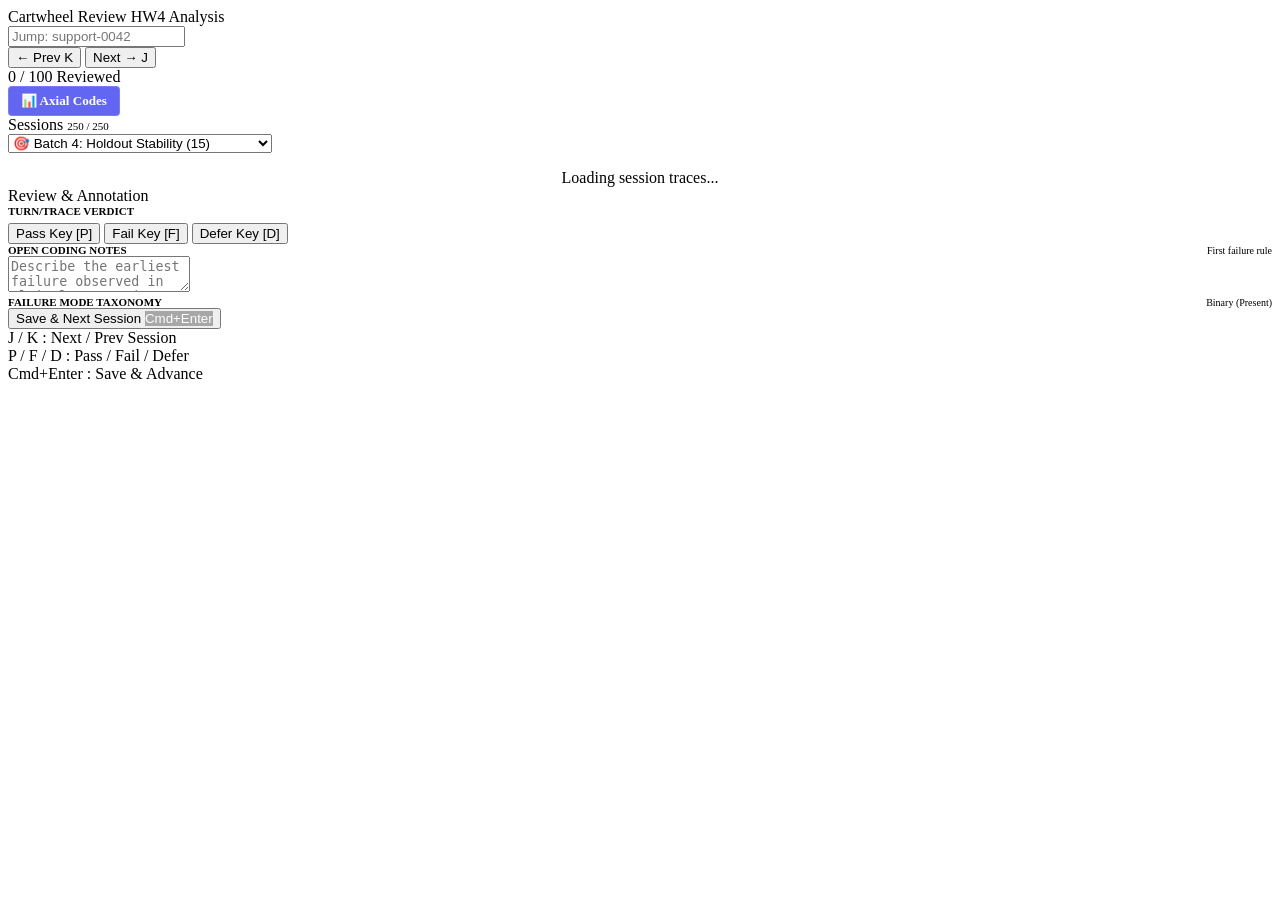
==== analysis/review_app/static/index.html @ 903e1d17 "Complete Homework 4: Human trace review, axial clustering, 6 failure modes, and reporting - Implemen" ====
<!DOCTYPE html>
<html lang="en">
<head>
  <meta charset="utf-8" />
  <meta name="viewport" content="width=device-width, initial-scale=1" />
  <title>Cartwheel Trace Review App &bull; HW4</title>
  <link rel="preconnect" href="https://fonts.googleapis.com" />
  <link rel="preconnect" href="https://fonts.gstatic.com" crossorigin />
  <link href="https://fonts.googleapis.com/css2?family=Inter:wght@300;400;500;600;700&family=JetBrains+Mono:wght@400;500;600&display=swap" rel="stylesheet" />
  <link rel="stylesheet" href="/static/styles.css" />
</head>
<body>

  <!-- Top App Navigation Header -->
  <header class="app-header">
    <div class="brand-section">
      <div class="brand-title">
        <span>Cartwheel Review</span>
        <span class="brand-badge">HW4 Analysis</span>
      </div>
    </div>

    <!-- Quick Navigation & Scenario Search Bar -->
    <div class="search-section">
      <div class="scenario-input-wrapper">
        <input 
          id="scenario-input" 
          class="scenario-input" 
          type="text" 
          placeholder="Jump: support-0042" 
          title="Type scenario ID (e.g. support-0042 or 42) and hit Enter" 
        />
      </div>
      <div class="nav-buttons">
        <button id="btn-prev" class="btn-icon" title="Previous session (Shortcut: K)">&larr; Prev <span class="kbd-badge">K</span></button>
        <button id="btn-next" class="btn-icon" title="Next session (Shortcut: J)">Next &rarr; <span class="kbd-badge">J</span></button>
      </div>
    </div>

    <!-- Progress & Status Section -->
    <div class="stats-section">
      <div id="progress-count" class="progress-pill">0 / 100 Reviewed</div>
      <a href="/axial-codes" class="axial-nav-btn" style="text-decoration: none; color: #fff; background: #6366f1; padding: 6px 12px; border-radius: 4px; font-size: 0.82rem; font-weight: 600; display: inline-flex; align-items: center; gap: 6px; border: 1px solid rgba(255,255,255,0.15);">📊 Axial Codes</a>
    </div>
  </header>

  <!-- Main Multi-Pane Layout -->
  <div class="app-container">

    <!-- Left Sessions Sidebar -->
    <aside class="sessions-sidebar">
      <div class="sidebar-header">
        <span>Sessions</span>
        <span id="filtered-count" style="font-size: 11px; color: var(--accent-blue);">250 / 250</span>
      </div>
      <div class="filter-toolbar">
        <select id="filter-select" class="filter-select">
          <option value="batch1">🎯 Batch 1: 15 Cluster + 15 Uniform (30)</option>
          <option value="batch2">🎯 Batch 2: Role Stratified (30)</option>
          <option value="batch3">🎯 Batch 3: Targeted Depth Search (25)</option>
          <option value="batch4" selected>🎯 Batch 4: Holdout Stability (15)</option>
          <option value="all">🔍 All Scenarios (250)</option>
          <option value="multi_turn">🔄 Multi-Turn Sessions (10)</option>
          <option value="security">🚨 Security / Permission Refused (23)</option>
          <option value="escalation">👤 Escalated to Human (65)</option>
          <option value="role_shopper">🛒 Shopper Role (215)</option>
          <option value="role_merchant">🏪 Merchant Role (30)</option>
          <option value="role_support">🎧 Support Staff Role (15)</option>
          <option value="refund">💰 Refunds</option>
          <option value="policy">📜 Policy Retained / Lookups</option>
          <option value="unreviewed">⏳ Unreviewed</option>
          <option value="reviewed">✅ Reviewed</option>
        </select>
      </div>
      <ul id="session-list-items" class="session-list">
        <!-- Populated dynamically by app.js -->
      </ul>
    </aside>

    <!-- Center Conversation & Tool Execution Stream -->
    <main id="conversation-stream" class="conversation-main">
      <div style="display: flex; justify-content: center; align-items: center; height: 100%; color: var(--text-muted);">
        Loading session traces...
      </div>
    </main>

    <!-- Right Sticky Annotation & Taxonomy Console -->
    <aside class="annotation-panel">
      <div class="panel-title">Review & Annotation</div>

      <!-- Verdict Buttons -->
      <div>
        <div style="font-size: 11px; font-weight: 700; color: var(--text-muted); margin-bottom: 6px; text-transform: uppercase;">
          Turn/Trace Verdict
        </div>
        <div class="verdict-button-group">
          <button id="btn-verdict-pass" class="btn-verdict" onclick="setVerdict('pass')">
            <span>Pass</span>
            <span class="shortcut">Key [P]</span>
          </button>
          <button id="btn-verdict-fail" class="btn-verdict" onclick="setVerdict('fail')">
            <span>Fail</span>
            <span class="shortcut">Key [F]</span>
          </button>
          <button id="btn-verdict-defer" class="btn-verdict" onclick="setVerdict('defer')">
            <span>Defer</span>
            <span class="shortcut">Key [D]</span>
          </button>
        </div>
      </div>

      <!-- Open Coding Notes -->
      <div class="notes-wrapper">
        <div style="display: flex; justify-content: space-between; align-items: center;">
          <span style="font-size: 11px; font-weight: 700; color: var(--text-muted); text-transform: uppercase;">
            Open Coding Notes
          </span>
          <span style="font-size: 10px; color: var(--text-muted);">First failure rule</span>
        </div>
        <textarea 
          id="notes-input" 
          class="notes-textarea" 
          placeholder="Describe the earliest failure observed in plain language (e.g. 'promised refund before tool output verified eligibility')..."
        ></textarea>
      </div>

      <!-- Taxonomy Binary Modes -->
      <div class="taxonomy-section">
        <div style="display: flex; justify-content: space-between; align-items: center;">
          <span style="font-size: 11px; font-weight: 700; color: var(--text-muted); text-transform: uppercase;">
            Failure Mode Taxonomy
          </span>
          <span style="font-size: 10px; color: var(--accent-rose);">Binary (Present)</span>
        </div>
        <div id="taxonomy-checkboxes">
          <!-- Populated dynamically by app.js -->
        </div>
      </div>

      <!-- Save & Advance Action Button -->
      <button id="btn-save-advance" class="btn-save-advance">
        <span>Save & Next Session</span>
        <span class="kbd-badge" style="background: rgba(0,0,0,0.3); color: white;">Cmd+Enter</span>
      </button>

      <!-- Keyboard Shortcuts Cheat Sheet -->
      <div class="keyboard-shortcuts-footer">
        <div><span class="kbd-badge">J</span> / <span class="kbd-badge">K</span> : Next / Prev Session</div>
        <div><span class="kbd-badge">P</span> / <span class="kbd-badge">F</span> / <span class="kbd-badge">D</span> : Pass / Fail / Defer</div>
        <div><span class="kbd-badge">Cmd+Enter</span> : Save & Advance</div>
      </div>
    </aside>

  </div>

  <script src="/static/app.js"></script>
</body>
</html>
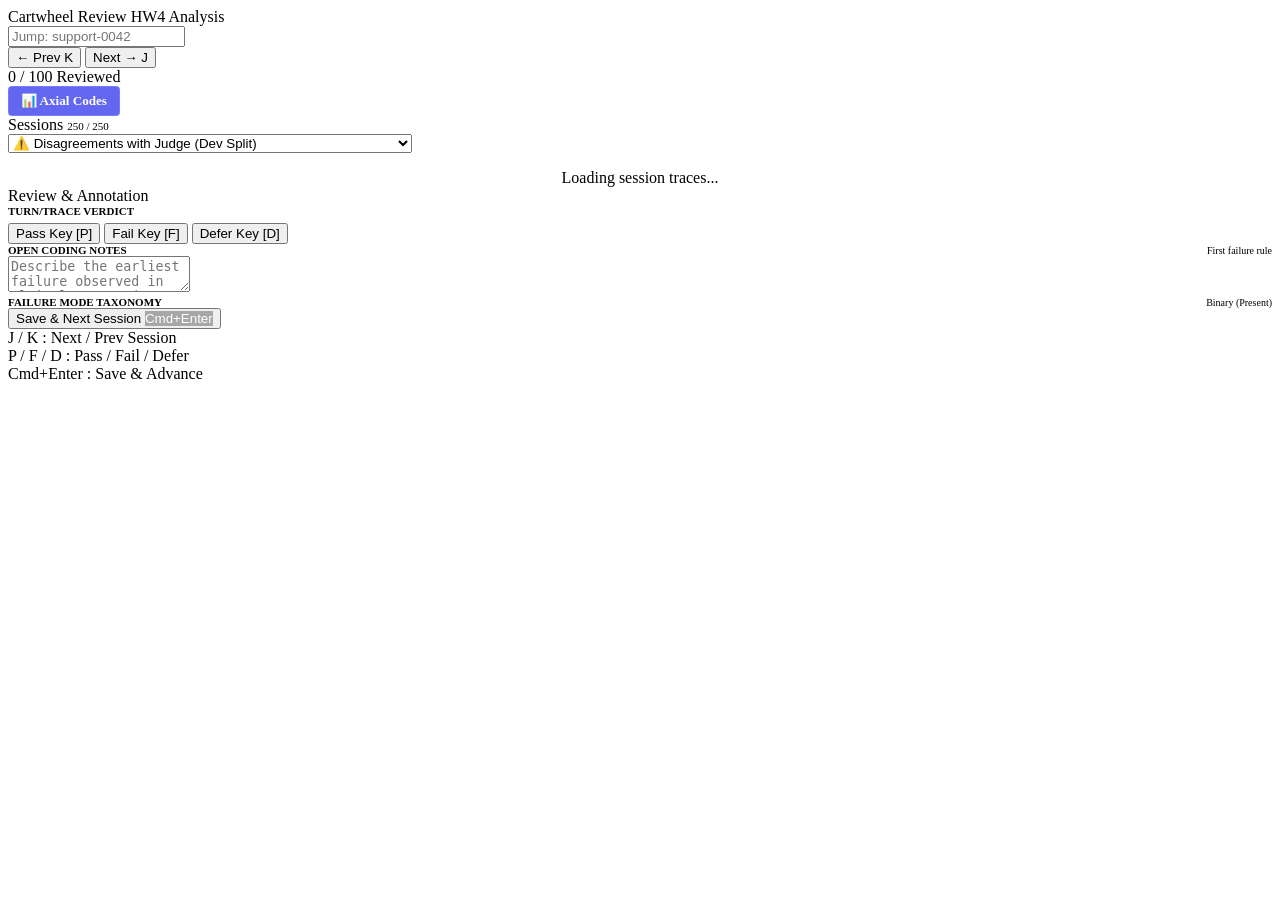
==== commit d16c35f6: "Complete Homework 5: LLM judge for unverified_store_override with prompt v1 and frozen test evaluati" ====
--- a/analysis/review_app/static/index.html
+++ b/analysis/review_app/static/index.html
@@ -55,10 +55,17 @@
       </div>
       <div class="filter-toolbar">
         <select id="filter-select" class="filter-select">
+          <option value="dev_disagreements">⚠️ Disagreements with Judge (Dev Split)</option>
+          <option value="dev_split">🤖 Dev Split (50) [Judge Evaluated]</option>
+          <option value="train_split">📚 Train Split (25) [Few-Shot Prompt Examples - Not Evaluated]</option>
+          <option value="test_split">🔒 Test Split (51) [Held-out Quarantine - Evaluated After Freeze]</option>
+          <option value="candidates_unverified_store_override">🎯 Active Learning: unverified_store_override (Candidates)</option>
+          <option value="candidates_unresolved_product_identifiers">🎯 Active Learning: unresolved_product_identifiers (Candidates)</option>
+          <option value="candidates_unsolicited_action_execution">🎯 Active Learning: unsolicited_action_execution (Candidates)</option>
           <option value="batch1">🎯 Batch 1: 15 Cluster + 15 Uniform (30)</option>
           <option value="batch2">🎯 Batch 2: Role Stratified (30)</option>
           <option value="batch3">🎯 Batch 3: Targeted Depth Search (25)</option>
-          <option value="batch4" selected>🎯 Batch 4: Holdout Stability (15)</option>
+          <option value="batch4">🎯 Batch 4: Holdout Stability (15)</option>
           <option value="all">🔍 All Scenarios (250)</option>
           <option value="multi_turn">🔄 Multi-Turn Sessions (10)</option>
           <option value="security">🚨 Security / Permission Refused (23)</option>
@@ -72,6 +79,7 @@
           <option value="reviewed">✅ Reviewed</option>
         </select>
       </div>
+      <div id="active-learning-stats" style="display:none; font-size: 11px; padding: 6px 12px; background: rgba(59,130,246,0.12); border-bottom: 1px solid rgba(59,130,246,0.25); color: #93c5fd; font-weight: 500;"></div>
       <ul id="session-list-items" class="session-list">
         <!-- Populated dynamically by app.js -->
       </ul>
@@ -88,8 +96,29 @@
     <aside class="annotation-panel">
       <div class="panel-title">Review & Annotation</div>
 
+      <!-- Judge Evaluation Comparison Box -->
+      <div id="judge-eval-box" style="display: none; margin-bottom: 16px; padding: 12px; background: rgba(30, 41, 59, 0.75); border: 1px solid rgba(99, 102, 241, 0.3); border-radius: 8px;">
+        <div style="display: flex; justify-content: space-between; align-items: center; margin-bottom: 6px;">
+          <span style="font-size: 11px; font-weight: 700; color: #a5b4fc; text-transform: uppercase;">🤖 LLM Judge: <span id="judge-mode-target" style="color: #cbd5e1;">unverified_store_override</span></span>
+          <span id="judge-split-badge" style="font-size: 10px; padding: 2px 6px; border-radius: 4px; background: #374151; color: #e5e7eb; font-weight: 600;">DEV</span>
+        </div>
+        <div style="font-size: 10.5px; color: #94a3b8; margin-bottom: 8px;">Model: <span id="judge-model-name" style="color: #e2e8f0; font-family: monospace;">gpt-4o-mini</span></div>
+        <div style="margin-bottom: 8px;">
+          <div id="judge-match-banner" style="font-weight: 700; font-size: 11.5px; padding: 6px 10px; border-radius: 4px; margin-bottom: 6px;"></div>
+          <div style="display: flex; gap: 8px; align-items: center;">
+            <div id="judge-verdict-pill" style="font-weight: 700; font-size: 11px; padding: 3px 8px; border-radius: 4px;"></div>
+          </div>
+          <div id="judge-subtext-note" style="display: none; font-size: 11px; color: #94a3b8; margin-top: 6px; line-height: 1.4;">
+            ↳ See open coding notes &amp; failure mode below for human rationale.
+          </div>
+        </div>
+        <div style="font-size: 11px; color: var(--text-muted); margin-bottom: 4px; font-weight: 600;">Judge Critique:</div>
+        <div id="judge-critique-text" style="font-size: 12px; line-height: 1.45; color: #e2e8f0; background: rgba(0,0,0,0.35); padding: 8px; border-radius: 4px; max-height: 160px; overflow-y: auto; white-space: pre-wrap; border: 1px solid rgba(255,255,255,0.05);"></div>
+      </div>
+
       <!-- Verdict Buttons -->
       <div>
+
         <div style="font-size: 11px; font-weight: 700; color: var(--text-muted); margin-bottom: 6px; text-transform: uppercase;">
           Turn/Trace Verdict
         </div>
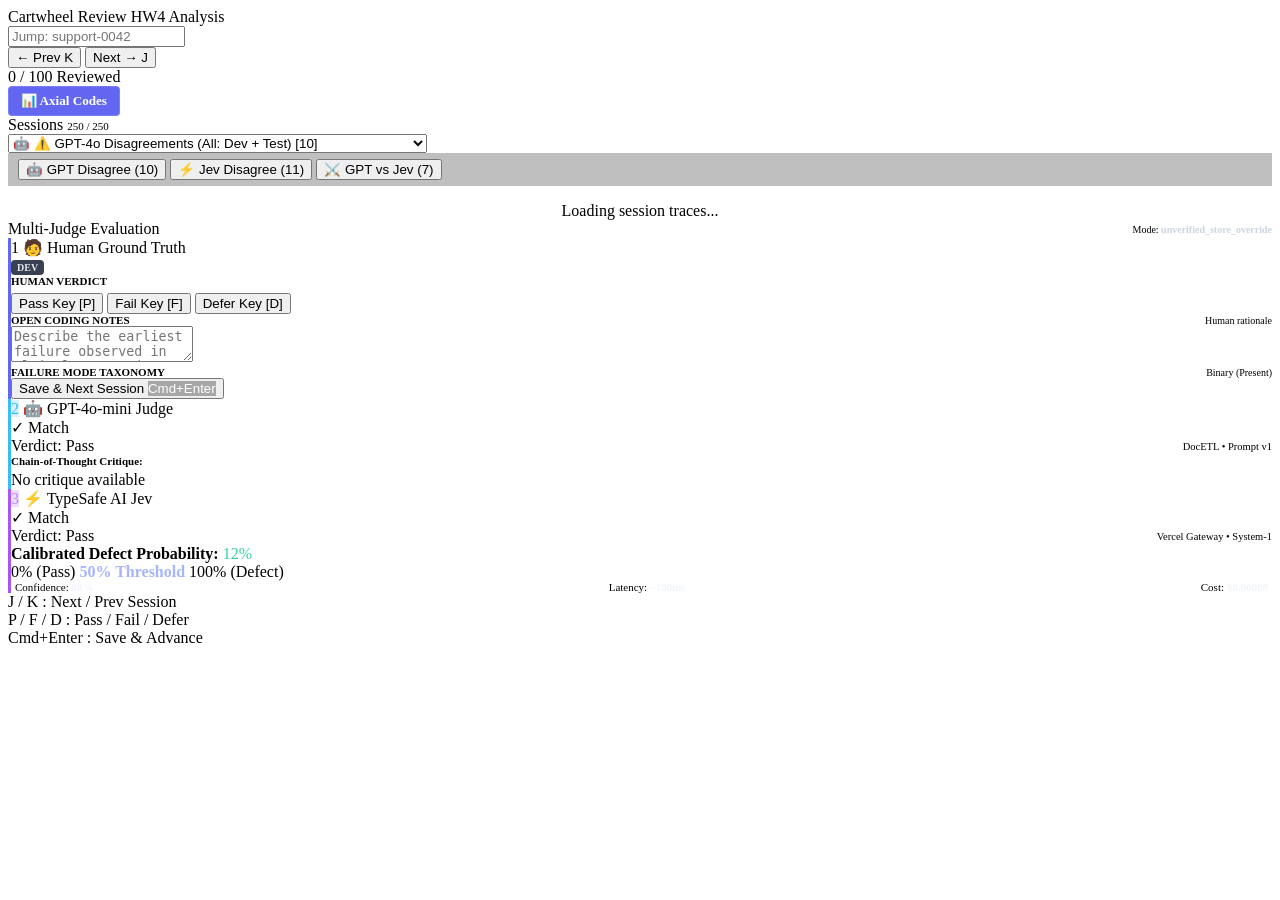
==== commit 2f0c0a33: "feat(eval): integrate TypeSafe AI Jev judge with Vercel Gateway and 3-judge review UI - Add analysis" ====
--- a/analysis/review_app/static/index.html
+++ b/analysis/review_app/static/index.html
@@ -55,29 +55,50 @@
       </div>
       <div class="filter-toolbar">
         <select id="filter-select" class="filter-select">
-          <option value="dev_disagreements">⚠️ Disagreements with Judge (Dev Split)</option>
-          <option value="dev_split">🤖 Dev Split (50) [Judge Evaluated]</option>
-          <option value="train_split">📚 Train Split (25) [Few-Shot Prompt Examples - Not Evaluated]</option>
-          <option value="test_split">🔒 Test Split (51) [Held-out Quarantine - Evaluated After Freeze]</option>
-          <option value="candidates_unverified_store_override">🎯 Active Learning: unverified_store_override (Candidates)</option>
-          <option value="candidates_unresolved_product_identifiers">🎯 Active Learning: unresolved_product_identifiers (Candidates)</option>
-          <option value="candidates_unsolicited_action_execution">🎯 Active Learning: unsolicited_action_execution (Candidates)</option>
-          <option value="batch1">🎯 Batch 1: 15 Cluster + 15 Uniform (30)</option>
-          <option value="batch2">🎯 Batch 2: Role Stratified (30)</option>
-          <option value="batch3">🎯 Batch 3: Targeted Depth Search (25)</option>
-          <option value="batch4">🎯 Batch 4: Holdout Stability (15)</option>
-          <option value="all">🔍 All Scenarios (250)</option>
-          <option value="multi_turn">🔄 Multi-Turn Sessions (10)</option>
-          <option value="security">🚨 Security / Permission Refused (23)</option>
-          <option value="escalation">👤 Escalated to Human (65)</option>
-          <option value="role_shopper">🛒 Shopper Role (215)</option>
-          <option value="role_merchant">🏪 Merchant Role (30)</option>
-          <option value="role_support">🎧 Support Staff Role (15)</option>
-          <option value="refund">💰 Refunds</option>
-          <option value="policy">📜 Policy Retained / Lookups</option>
-          <option value="unreviewed">⏳ Unreviewed</option>
-          <option value="reviewed">✅ Reviewed</option>
+          <optgroup label="⚠️ Disagreements with Human">
+            <option value="gpt_disagreements">🤖 ⚠️ GPT-4o Disagreements (All: Dev + Test) [10]</option>
+            <option value="gpt_dev_disagreements">🤖 ⚠️ GPT-4o Disagreements (Dev Split) [3]</option>
+            <option value="gpt_test_disagreements">🤖 ⚠️ GPT-4o Disagreements (Test Split) [7]</option>
+            <option value="jev_disagreements">⚡ ⚠️ Jev Disagreements (All: Dev + Test) [11]</option>
+            <option value="jev_dev_disagreements">⚡ ⚠️ Jev Disagreements (Dev Split) [3]</option>
+            <option value="jev_test_disagreements">⚡ ⚠️ Jev Disagreements (Test Split) [8]</option>
+            <option value="inter_judge_disagreements">⚔️ ⚠️ GPT-4o vs Jev Disagreements [7]</option>
+          </optgroup>
+          <optgroup label="📊 Splits">
+            <option value="dev_split">🤖 Dev Split (50) [Evaluated]</option>
+            <option value="test_split">🔒 Test Split (51) [Held-out Freeze]</option>
+            <option value="train_split">📚 Train Split (25) [Few-Shot Prompt Examples]</option>
+          </optgroup>
+          <optgroup label="🎯 Active Learning & Batches">
+            <option value="candidates_unverified_store_override">🎯 Active Learning: unverified_store_override (Candidates)</option>
+            <option value="candidates_unresolved_product_identifiers">🎯 Active Learning: unresolved_product_identifiers (Candidates)</option>
+            <option value="candidates_unsolicited_action_execution">🎯 Active Learning: unsolicited_action_execution (Candidates)</option>
+            <option value="batch1">🎯 Batch 1: 15 Cluster + 15 Uniform (30)</option>
+            <option value="batch2">🎯 Batch 2: Role Stratified (30)</option>
+            <option value="batch3">🎯 Batch 3: Targeted Depth Search (25)</option>
+            <option value="batch4">🎯 Batch 4: Holdout Stability (15)</option>
+          </optgroup>
+          <optgroup label="🔍 General Filters">
+            <option value="all">🔍 All Scenarios (250)</option>
+            <option value="multi_turn">🔄 Multi-Turn Sessions (10)</option>
+            <option value="security">🚨 Security / Permission Refused (23)</option>
+            <option value="escalation">👤 Escalated to Human (65)</option>
+            <option value="role_shopper">🛒 Shopper Role (215)</option>
+            <option value="role_merchant">🏪 Merchant Role (30)</option>
+            <option value="role_support">🎧 Support Staff Role (15)</option>
+            <option value="refund">💰 Refunds</option>
+            <option value="policy">📜 Policy Retained / Lookups</option>
+            <option value="unreviewed">⏳ Unreviewed</option>
+            <option value="reviewed">✅ Reviewed</option>
+          </optgroup>
         </select>
+      </div>
+
+      <!-- Quick Disagreement Filter Bar -->
+      <div style="display: flex; gap: 4px; padding: 6px 10px; background: rgba(0,0,0,0.25); border-bottom: 1px solid var(--border-hairline); overflow-x: auto;">
+        <button class="quick-pill-btn active-gpt" data-filter="gpt_disagreements" onclick="setQuickFilter('gpt_disagreements')" title="Filter traces where GPT-4o disagreed with human">🤖 GPT Disagree (10)</button>
+        <button class="quick-pill-btn active-jev" data-filter="jev_disagreements" onclick="setQuickFilter('jev_disagreements')" title="Filter traces where Jev disagreed with human">⚡ Jev Disagree (11)</button>
+        <button class="quick-pill-btn active-inter" data-filter="inter_judge_disagreements" onclick="setQuickFilter('inter_judge_disagreements')" title="Filter traces where GPT-4o and Jev disagreed with each other">⚔️ GPT vs Jev (7)</button>
       </div>
       <div id="active-learning-stats" style="display:none; font-size: 11px; padding: 6px 12px; background: rgba(59,130,246,0.12); border-bottom: 1px solid rgba(59,130,246,0.25); color: #93c5fd; font-weight: 500;"></div>
       <ul id="session-list-items" class="session-list">
@@ -94,83 +115,130 @@
 
     <!-- Right Sticky Annotation & Taxonomy Console -->
     <aside class="annotation-panel">
-      <div class="panel-title">Review & Annotation</div>
-
-      <!-- Judge Evaluation Comparison Box -->
-      <div id="judge-eval-box" style="display: none; margin-bottom: 16px; padding: 12px; background: rgba(30, 41, 59, 0.75); border: 1px solid rgba(99, 102, 241, 0.3); border-radius: 8px;">
-        <div style="display: flex; justify-content: space-between; align-items: center; margin-bottom: 6px;">
-          <span style="font-size: 11px; font-weight: 700; color: #a5b4fc; text-transform: uppercase;">🤖 LLM Judge: <span id="judge-mode-target" style="color: #cbd5e1;">unverified_store_override</span></span>
+      <div class="panel-title" style="display: flex; justify-content: space-between; align-items: center;">
+        <span>Multi-Judge Evaluation</span>
+        <span style="font-size: 10px; color: var(--text-muted); font-weight: 500;">Mode: <strong id="judge-mode-target" style="color: #cbd5e1;">unverified_store_override</strong></span>
+      </div>
+
+      <!-- 1. Human Ground Truth Card -->
+      <div class="judge-card" style="border-left: 3px solid #6366f1;">
+        <div class="judge-card-header">
+          <div class="judge-card-title">
+            <span class="judge-num-badge">1</span>
+            <span>🧑 Human Ground Truth</span>
+          </div>
           <span id="judge-split-badge" style="font-size: 10px; padding: 2px 6px; border-radius: 4px; background: #374151; color: #e5e7eb; font-weight: 600;">DEV</span>
         </div>
-        <div style="font-size: 10.5px; color: #94a3b8; margin-bottom: 8px;">Model: <span id="judge-model-name" style="color: #e2e8f0; font-family: monospace;">gpt-4o-mini</span></div>
-        <div style="margin-bottom: 8px;">
-          <div id="judge-match-banner" style="font-weight: 700; font-size: 11.5px; padding: 6px 10px; border-radius: 4px; margin-bottom: 6px;"></div>
-          <div style="display: flex; gap: 8px; align-items: center;">
-            <div id="judge-verdict-pill" style="font-weight: 700; font-size: 11px; padding: 3px 8px; border-radius: 4px;"></div>
-          </div>
-          <div id="judge-subtext-note" style="display: none; font-size: 11px; color: #94a3b8; margin-top: 6px; line-height: 1.4;">
-            ↳ See open coding notes &amp; failure mode below for human rationale.
-          </div>
-        </div>
-        <div style="font-size: 11px; color: var(--text-muted); margin-bottom: 4px; font-weight: 600;">Judge Critique:</div>
-        <div id="judge-critique-text" style="font-size: 12px; line-height: 1.45; color: #e2e8f0; background: rgba(0,0,0,0.35); padding: 8px; border-radius: 4px; max-height: 160px; overflow-y: auto; white-space: pre-wrap; border: 1px solid rgba(255,255,255,0.05);"></div>
-      </div>
-
-      <!-- Verdict Buttons -->
-      <div>
-
-        <div style="font-size: 11px; font-weight: 700; color: var(--text-muted); margin-bottom: 6px; text-transform: uppercase;">
-          Turn/Trace Verdict
-        </div>
-        <div class="verdict-button-group">
-          <button id="btn-verdict-pass" class="btn-verdict" onclick="setVerdict('pass')">
-            <span>Pass</span>
-            <span class="shortcut">Key [P]</span>
-          </button>
-          <button id="btn-verdict-fail" class="btn-verdict" onclick="setVerdict('fail')">
-            <span>Fail</span>
-            <span class="shortcut">Key [F]</span>
-          </button>
-          <button id="btn-verdict-defer" class="btn-verdict" onclick="setVerdict('defer')">
-            <span>Defer</span>
-            <span class="shortcut">Key [D]</span>
-          </button>
-        </div>
-      </div>
-
-      <!-- Open Coding Notes -->
-      <div class="notes-wrapper">
+
+        <div>
+          <div style="font-size: 11px; font-weight: 700; color: var(--text-muted); margin-bottom: 6px; text-transform: uppercase;">
+            Human Verdict
+          </div>
+          <div class="verdict-button-group">
+            <button id="btn-verdict-pass" class="btn-verdict" onclick="setVerdict('pass')">
+              <span>Pass</span>
+              <span class="shortcut">Key [P]</span>
+            </button>
+            <button id="btn-verdict-fail" class="btn-verdict" onclick="setVerdict('fail')">
+              <span>Fail</span>
+              <span class="shortcut">Key [F]</span>
+            </button>
+            <button id="btn-verdict-defer" class="btn-verdict" onclick="setVerdict('defer')">
+              <span>Defer</span>
+              <span class="shortcut">Key [D]</span>
+            </button>
+          </div>
+        </div>
+
+        <div class="notes-wrapper">
+          <div style="display: flex; justify-content: space-between; align-items: center;">
+            <span style="font-size: 11px; font-weight: 700; color: var(--text-muted); text-transform: uppercase;">
+              Open Coding Notes
+            </span>
+            <span style="font-size: 10px; color: var(--text-muted);">Human rationale</span>
+          </div>
+          <textarea 
+            id="notes-input" 
+            class="notes-textarea" 
+            placeholder="Describe the earliest failure observed in plain language (e.g. 'promised refund before tool output verified eligibility')..."
+          ></textarea>
+        </div>
+
+        <!-- Taxonomy Binary Modes -->
+        <div class="taxonomy-section">
+          <div style="display: flex; justify-content: space-between; align-items: center;">
+            <span style="font-size: 11px; font-weight: 700; color: var(--text-muted); text-transform: uppercase;">
+              Failure Mode Taxonomy
+            </span>
+            <span style="font-size: 10px; color: var(--accent-rose);">Binary (Present)</span>
+          </div>
+          <div id="taxonomy-checkboxes">
+            <!-- Populated dynamically by app.js -->
+          </div>
+        </div>
+
+        <button id="btn-save-advance" class="btn-save-advance">
+          <span>Save & Next Session</span>
+          <span class="kbd-badge" style="background: rgba(0,0,0,0.3); color: white;">Cmd+Enter</span>
+        </button>
+      </div>
+
+      <!-- 2. GPT-4o-mini Judge Card -->
+      <div id="gpt-judge-card" class="judge-card" style="border-left: 3px solid #38bdf8;">
+        <div class="judge-card-header">
+          <div class="judge-card-title">
+            <span class="judge-num-badge" style="background: rgba(56, 189, 248, 0.2); color: #38bdf8; border-color: rgba(56, 189, 248, 0.4);">2</span>
+            <span>🤖 GPT-4o-mini Judge</span>
+          </div>
+          <span id="gpt-match-tag" class="judge-verdict-tag verdict-match">✓ Match</span>
+        </div>
         <div style="display: flex; justify-content: space-between; align-items: center;">
-          <span style="font-size: 11px; font-weight: 700; color: var(--text-muted); text-transform: uppercase;">
-            Open Coding Notes
-          </span>
-          <span style="font-size: 10px; color: var(--text-muted);">First failure rule</span>
-        </div>
-        <textarea 
-          id="notes-input" 
-          class="notes-textarea" 
-          placeholder="Describe the earliest failure observed in plain language (e.g. 'promised refund before tool output verified eligibility')..."
-        ></textarea>
-      </div>
-
-      <!-- Taxonomy Binary Modes -->
-      <div class="taxonomy-section">
+          <span id="gpt-verdict-pill" class="judge-verdict-tag verdict-pass">Verdict: Pass</span>
+          <span style="font-size: 10.5px; color: var(--text-dim); font-family: var(--font-mono);">DocETL • Prompt v1</span>
+        </div>
+        <div>
+          <div style="font-size: 11px; color: var(--text-muted); margin-bottom: 4px; font-weight: 600;">Chain-of-Thought Critique:</div>
+          <div id="gpt-critique-text" class="gpt-critique-box">No critique available</div>
+        </div>
+      </div>
+
+      <!-- 3. TypeSafe AI Jev Judge Card -->
+      <div id="jev-judge-card" class="judge-card" style="border-left: 3px solid #a855f7;">
+        <div class="judge-card-header">
+          <div class="judge-card-title">
+            <span class="judge-num-badge" style="background: rgba(168, 85, 247, 0.2); color: #c084fc; border-color: rgba(168, 85, 247, 0.4);">3</span>
+            <span>⚡ TypeSafe AI Jev</span>
+          </div>
+          <span id="jev-match-tag" class="judge-verdict-tag verdict-match">✓ Match</span>
+        </div>
         <div style="display: flex; justify-content: space-between; align-items: center;">
-          <span style="font-size: 11px; font-weight: 700; color: var(--text-muted); text-transform: uppercase;">
-            Failure Mode Taxonomy
-          </span>
-          <span style="font-size: 10px; color: var(--accent-rose);">Binary (Present)</span>
-        </div>
-        <div id="taxonomy-checkboxes">
-          <!-- Populated dynamically by app.js -->
-        </div>
-      </div>
-
-      <!-- Save & Advance Action Button -->
-      <button id="btn-save-advance" class="btn-save-advance">
-        <span>Save & Next Session</span>
-        <span class="kbd-badge" style="background: rgba(0,0,0,0.3); color: white;">Cmd+Enter</span>
-      </button>
+          <span id="jev-verdict-pill" class="judge-verdict-tag verdict-pass">Verdict: Pass</span>
+          <span style="font-size: 10.5px; color: var(--text-dim); font-family: var(--font-mono);">Vercel Gateway • System-1</span>
+        </div>
+
+        <!-- Calibrated Probability Meter -->
+        <div class="jev-meter-container">
+          <div class="jev-meter-header">
+            <span style="color: var(--text-secondary); font-weight: 600;">Calibrated Defect Probability:</span>
+            <span id="jev-prob-val" class="jev-prob-val" style="color: #34d399;">12%</span>
+          </div>
+          <div class="prob-bar-track">
+            <div id="jev-prob-fill" class="prob-bar-fill" style="width: 12%; background: #10b981;"></div>
+            <div class="prob-threshold-pin" title="50% Classification Threshold"></div>
+          </div>
+          <div class="prob-scale-labels">
+            <span>0% (Pass)</span>
+            <span style="color: #a5b4fc; font-weight: 600;">50% Threshold</span>
+            <span>100% (Defect)</span>
+          </div>
+        </div>
+
+        <div style="display: flex; justify-content: space-between; font-size: 11px; color: var(--text-muted); padding: 0 4px;">
+          <span>Confidence: <strong id="jev-confidence-val" style="color: #f1f5f9;">88%</strong></span>
+          <span>Latency: <strong id="jev-latency-val" style="color: #f1f5f9;">~180ms</strong></span>
+          <span>Cost: <strong style="color: #f1f5f9;">$0.00008</strong></span>
+        </div>
+      </div>
 
       <!-- Keyboard Shortcuts Cheat Sheet -->
       <div class="keyboard-shortcuts-footer">
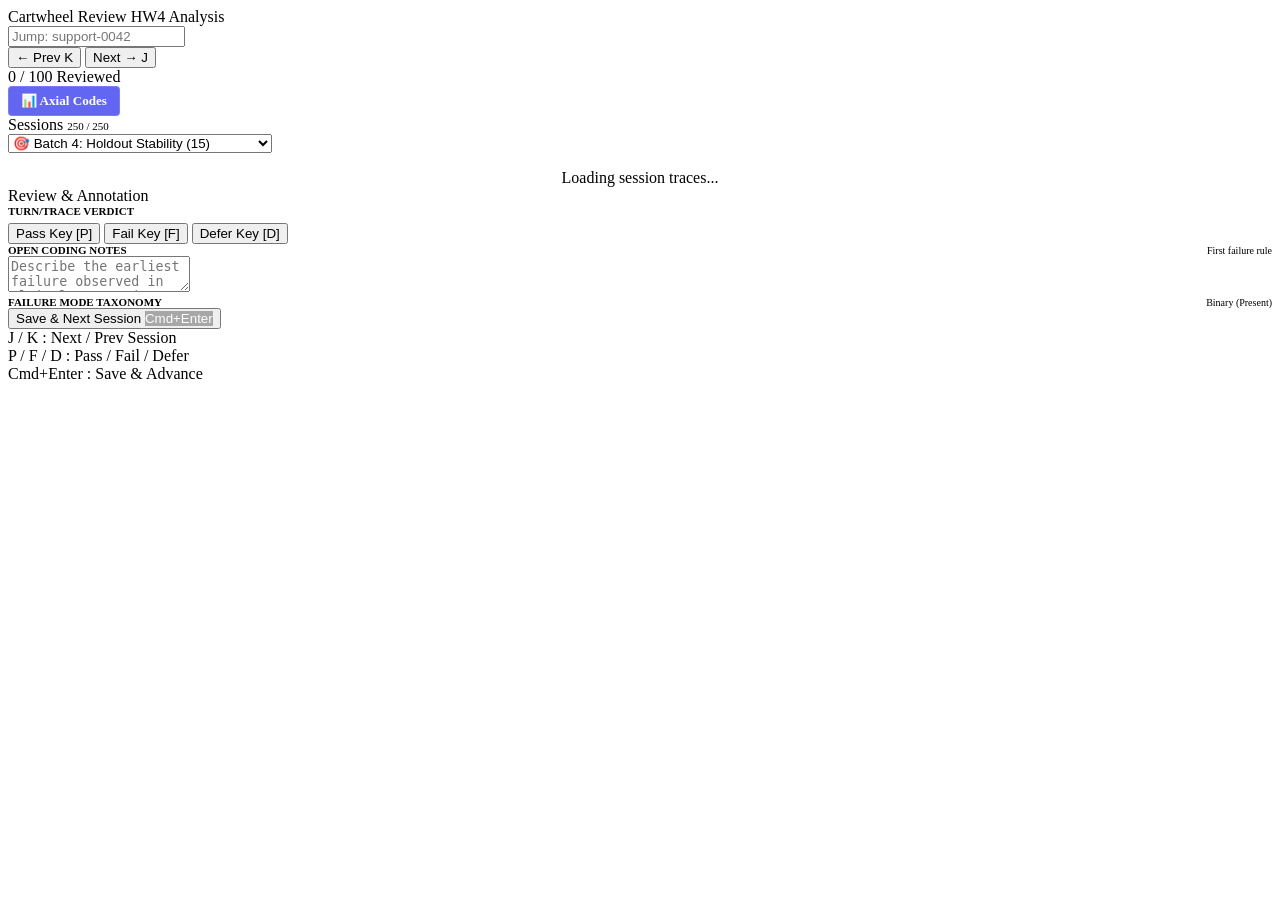
==== commit adcf21c9: "Merge 8e46008d1d320c4a0a0001ea97745413990fad23 into 68c0aac3a909ee6ef322cdf8161e03e675825633" ====
--- a/analysis/review_app/static/index.html
+++ b/analysis/review_app/static/index.html
@@ -55,52 +55,23 @@
       </div>
       <div class="filter-toolbar">
         <select id="filter-select" class="filter-select">
-          <optgroup label="⚠️ Disagreements with Human">
-            <option value="gpt_disagreements">🤖 ⚠️ GPT-4o Disagreements (All: Dev + Test) [10]</option>
-            <option value="gpt_dev_disagreements">🤖 ⚠️ GPT-4o Disagreements (Dev Split) [3]</option>
-            <option value="gpt_test_disagreements">🤖 ⚠️ GPT-4o Disagreements (Test Split) [7]</option>
-            <option value="jev_disagreements">⚡ ⚠️ Jev Disagreements (All: Dev + Test) [11]</option>
-            <option value="jev_dev_disagreements">⚡ ⚠️ Jev Disagreements (Dev Split) [3]</option>
-            <option value="jev_test_disagreements">⚡ ⚠️ Jev Disagreements (Test Split) [8]</option>
-            <option value="inter_judge_disagreements">⚔️ ⚠️ GPT-4o vs Jev Disagreements [7]</option>
-          </optgroup>
-          <optgroup label="📊 Splits">
-            <option value="dev_split">🤖 Dev Split (50) [Evaluated]</option>
-            <option value="test_split">🔒 Test Split (51) [Held-out Freeze]</option>
-            <option value="train_split">📚 Train Split (25) [Few-Shot Prompt Examples]</option>
-          </optgroup>
-          <optgroup label="🎯 Active Learning & Batches">
-            <option value="candidates_unverified_store_override">🎯 Active Learning: unverified_store_override (Candidates)</option>
-            <option value="candidates_unresolved_product_identifiers">🎯 Active Learning: unresolved_product_identifiers (Candidates)</option>
-            <option value="candidates_unsolicited_action_execution">🎯 Active Learning: unsolicited_action_execution (Candidates)</option>
-            <option value="batch1">🎯 Batch 1: 15 Cluster + 15 Uniform (30)</option>
-            <option value="batch2">🎯 Batch 2: Role Stratified (30)</option>
-            <option value="batch3">🎯 Batch 3: Targeted Depth Search (25)</option>
-            <option value="batch4">🎯 Batch 4: Holdout Stability (15)</option>
-          </optgroup>
-          <optgroup label="🔍 General Filters">
-            <option value="all">🔍 All Scenarios (250)</option>
-            <option value="multi_turn">🔄 Multi-Turn Sessions (10)</option>
-            <option value="security">🚨 Security / Permission Refused (23)</option>
-            <option value="escalation">👤 Escalated to Human (65)</option>
-            <option value="role_shopper">🛒 Shopper Role (215)</option>
-            <option value="role_merchant">🏪 Merchant Role (30)</option>
-            <option value="role_support">🎧 Support Staff Role (15)</option>
-            <option value="refund">💰 Refunds</option>
-            <option value="policy">📜 Policy Retained / Lookups</option>
-            <option value="unreviewed">⏳ Unreviewed</option>
-            <option value="reviewed">✅ Reviewed</option>
-          </optgroup>
+          <option value="batch1">🎯 Batch 1: 15 Cluster + 15 Uniform (30)</option>
+          <option value="batch2">🎯 Batch 2: Role Stratified (30)</option>
+          <option value="batch3">🎯 Batch 3: Targeted Depth Search (25)</option>
+          <option value="batch4" selected>🎯 Batch 4: Holdout Stability (15)</option>
+          <option value="all">🔍 All Scenarios (250)</option>
+          <option value="multi_turn">🔄 Multi-Turn Sessions (10)</option>
+          <option value="security">🚨 Security / Permission Refused (23)</option>
+          <option value="escalation">👤 Escalated to Human (65)</option>
+          <option value="role_shopper">🛒 Shopper Role (215)</option>
+          <option value="role_merchant">🏪 Merchant Role (30)</option>
+          <option value="role_support">🎧 Support Staff Role (15)</option>
+          <option value="refund">💰 Refunds</option>
+          <option value="policy">📜 Policy Retained / Lookups</option>
+          <option value="unreviewed">⏳ Unreviewed</option>
+          <option value="reviewed">✅ Reviewed</option>
         </select>
       </div>
-
-      <!-- Quick Disagreement Filter Bar -->
-      <div style="display: flex; gap: 4px; padding: 6px 10px; background: rgba(0,0,0,0.25); border-bottom: 1px solid var(--border-hairline); overflow-x: auto;">
-        <button class="quick-pill-btn active-gpt" data-filter="gpt_disagreements" onclick="setQuickFilter('gpt_disagreements')" title="Filter traces where GPT-4o disagreed with human">🤖 GPT Disagree (10)</button>
-        <button class="quick-pill-btn active-jev" data-filter="jev_disagreements" onclick="setQuickFilter('jev_disagreements')" title="Filter traces where Jev disagreed with human">⚡ Jev Disagree (11)</button>
-        <button class="quick-pill-btn active-inter" data-filter="inter_judge_disagreements" onclick="setQuickFilter('inter_judge_disagreements')" title="Filter traces where GPT-4o and Jev disagreed with each other">⚔️ GPT vs Jev (7)</button>
-      </div>
-      <div id="active-learning-stats" style="display:none; font-size: 11px; padding: 6px 12px; background: rgba(59,130,246,0.12); border-bottom: 1px solid rgba(59,130,246,0.25); color: #93c5fd; font-weight: 500;"></div>
       <ul id="session-list-items" class="session-list">
         <!-- Populated dynamically by app.js -->
       </ul>
@@ -115,130 +86,62 @@
 
     <!-- Right Sticky Annotation & Taxonomy Console -->
     <aside class="annotation-panel">
-      <div class="panel-title" style="display: flex; justify-content: space-between; align-items: center;">
-        <span>Multi-Judge Evaluation</span>
-        <span style="font-size: 10px; color: var(--text-muted); font-weight: 500;">Mode: <strong id="judge-mode-target" style="color: #cbd5e1;">unverified_store_override</strong></span>
-      </div>
+      <div class="panel-title">Review & Annotation</div>
 
-      <!-- 1. Human Ground Truth Card -->
-      <div class="judge-card" style="border-left: 3px solid #6366f1;">
-        <div class="judge-card-header">
-          <div class="judge-card-title">
-            <span class="judge-num-badge">1</span>
-            <span>🧑 Human Ground Truth</span>
-          </div>
-          <span id="judge-split-badge" style="font-size: 10px; padding: 2px 6px; border-radius: 4px; background: #374151; color: #e5e7eb; font-weight: 600;">DEV</span>
+      <!-- Verdict Buttons -->
+      <div>
+        <div style="font-size: 11px; font-weight: 700; color: var(--text-muted); margin-bottom: 6px; text-transform: uppercase;">
+          Turn/Trace Verdict
         </div>
-
-        <div>
-          <div style="font-size: 11px; font-weight: 700; color: var(--text-muted); margin-bottom: 6px; text-transform: uppercase;">
-            Human Verdict
-          </div>
-          <div class="verdict-button-group">
-            <button id="btn-verdict-pass" class="btn-verdict" onclick="setVerdict('pass')">
-              <span>Pass</span>
-              <span class="shortcut">Key [P]</span>
-            </button>
-            <button id="btn-verdict-fail" class="btn-verdict" onclick="setVerdict('fail')">
-              <span>Fail</span>
-              <span class="shortcut">Key [F]</span>
-            </button>
-            <button id="btn-verdict-defer" class="btn-verdict" onclick="setVerdict('defer')">
-              <span>Defer</span>
-              <span class="shortcut">Key [D]</span>
-            </button>
-          </div>
-        </div>
-
-        <div class="notes-wrapper">
-          <div style="display: flex; justify-content: space-between; align-items: center;">
-            <span style="font-size: 11px; font-weight: 700; color: var(--text-muted); text-transform: uppercase;">
-              Open Coding Notes
-            </span>
-            <span style="font-size: 10px; color: var(--text-muted);">Human rationale</span>
-          </div>
-          <textarea 
-            id="notes-input" 
-            class="notes-textarea" 
-            placeholder="Describe the earliest failure observed in plain language (e.g. 'promised refund before tool output verified eligibility')..."
-          ></textarea>
-        </div>
-
-        <!-- Taxonomy Binary Modes -->
-        <div class="taxonomy-section">
-          <div style="display: flex; justify-content: space-between; align-items: center;">
-            <span style="font-size: 11px; font-weight: 700; color: var(--text-muted); text-transform: uppercase;">
-              Failure Mode Taxonomy
-            </span>
-            <span style="font-size: 10px; color: var(--accent-rose);">Binary (Present)</span>
-          </div>
-          <div id="taxonomy-checkboxes">
-            <!-- Populated dynamically by app.js -->
-          </div>
-        </div>
-
-        <button id="btn-save-advance" class="btn-save-advance">
-          <span>Save & Next Session</span>
-          <span class="kbd-badge" style="background: rgba(0,0,0,0.3); color: white;">Cmd+Enter</span>
-        </button>
-      </div>
-
-      <!-- 2. GPT-4o-mini Judge Card -->
-      <div id="gpt-judge-card" class="judge-card" style="border-left: 3px solid #38bdf8;">
-        <div class="judge-card-header">
-          <div class="judge-card-title">
-            <span class="judge-num-badge" style="background: rgba(56, 189, 248, 0.2); color: #38bdf8; border-color: rgba(56, 189, 248, 0.4);">2</span>
-            <span>🤖 GPT-4o-mini Judge</span>
-          </div>
-          <span id="gpt-match-tag" class="judge-verdict-tag verdict-match">✓ Match</span>
-        </div>
-        <div style="display: flex; justify-content: space-between; align-items: center;">
-          <span id="gpt-verdict-pill" class="judge-verdict-tag verdict-pass">Verdict: Pass</span>
-          <span style="font-size: 10.5px; color: var(--text-dim); font-family: var(--font-mono);">DocETL • Prompt v1</span>
-        </div>
-        <div>
-          <div style="font-size: 11px; color: var(--text-muted); margin-bottom: 4px; font-weight: 600;">Chain-of-Thought Critique:</div>
-          <div id="gpt-critique-text" class="gpt-critique-box">No critique available</div>
+        <div class="verdict-button-group">
+          <button id="btn-verdict-pass" class="btn-verdict" onclick="setVerdict('pass')">
+            <span>Pass</span>
+            <span class="shortcut">Key [P]</span>
+          </button>
+          <button id="btn-verdict-fail" class="btn-verdict" onclick="setVerdict('fail')">
+            <span>Fail</span>
+            <span class="shortcut">Key [F]</span>
+          </button>
+          <button id="btn-verdict-defer" class="btn-verdict" onclick="setVerdict('defer')">
+            <span>Defer</span>
+            <span class="shortcut">Key [D]</span>
+          </button>
         </div>
       </div>
 
-      <!-- 3. TypeSafe AI Jev Judge Card -->
-      <div id="jev-judge-card" class="judge-card" style="border-left: 3px solid #a855f7;">
-        <div class="judge-card-header">
-          <div class="judge-card-title">
-            <span class="judge-num-badge" style="background: rgba(168, 85, 247, 0.2); color: #c084fc; border-color: rgba(168, 85, 247, 0.4);">3</span>
-            <span>⚡ TypeSafe AI Jev</span>
-          </div>
-          <span id="jev-match-tag" class="judge-verdict-tag verdict-match">✓ Match</span>
+      <!-- Open Coding Notes -->
+      <div class="notes-wrapper">
+        <div style="display: flex; justify-content: space-between; align-items: center;">
+          <span style="font-size: 11px; font-weight: 700; color: var(--text-muted); text-transform: uppercase;">
+            Open Coding Notes
+          </span>
+          <span style="font-size: 10px; color: var(--text-muted);">First failure rule</span>
         </div>
+        <textarea 
+          id="notes-input" 
+          class="notes-textarea" 
+          placeholder="Describe the earliest failure observed in plain language (e.g. 'promised refund before tool output verified eligibility')..."
+        ></textarea>
+      </div>
+
+      <!-- Taxonomy Binary Modes -->
+      <div class="taxonomy-section">
         <div style="display: flex; justify-content: space-between; align-items: center;">
-          <span id="jev-verdict-pill" class="judge-verdict-tag verdict-pass">Verdict: Pass</span>
-          <span style="font-size: 10.5px; color: var(--text-dim); font-family: var(--font-mono);">Vercel Gateway • System-1</span>
+          <span style="font-size: 11px; font-weight: 700; color: var(--text-muted); text-transform: uppercase;">
+            Failure Mode Taxonomy
+          </span>
+          <span style="font-size: 10px; color: var(--accent-rose);">Binary (Present)</span>
         </div>
-
-        <!-- Calibrated Probability Meter -->
-        <div class="jev-meter-container">
-          <div class="jev-meter-header">
-            <span style="color: var(--text-secondary); font-weight: 600;">Calibrated Defect Probability:</span>
-            <span id="jev-prob-val" class="jev-prob-val" style="color: #34d399;">12%</span>
-          </div>
-          <div class="prob-bar-track">
-            <div id="jev-prob-fill" class="prob-bar-fill" style="width: 12%; background: #10b981;"></div>
-            <div class="prob-threshold-pin" title="50% Classification Threshold"></div>
-          </div>
-          <div class="prob-scale-labels">
-            <span>0% (Pass)</span>
-            <span style="color: #a5b4fc; font-weight: 600;">50% Threshold</span>
-            <span>100% (Defect)</span>
-          </div>
-        </div>
-
-        <div style="display: flex; justify-content: space-between; font-size: 11px; color: var(--text-muted); padding: 0 4px;">
-          <span>Confidence: <strong id="jev-confidence-val" style="color: #f1f5f9;">88%</strong></span>
-          <span>Latency: <strong id="jev-latency-val" style="color: #f1f5f9;">~180ms</strong></span>
-          <span>Cost: <strong style="color: #f1f5f9;">$0.00008</strong></span>
+        <div id="taxonomy-checkboxes">
+          <!-- Populated dynamically by app.js -->
         </div>
       </div>
+
+      <!-- Save & Advance Action Button -->
+      <button id="btn-save-advance" class="btn-save-advance">
+        <span>Save & Next Session</span>
+        <span class="kbd-badge" style="background: rgba(0,0,0,0.3); color: white;">Cmd+Enter</span>
+      </button>
 
       <!-- Keyboard Shortcuts Cheat Sheet -->
       <div class="keyboard-shortcuts-footer">
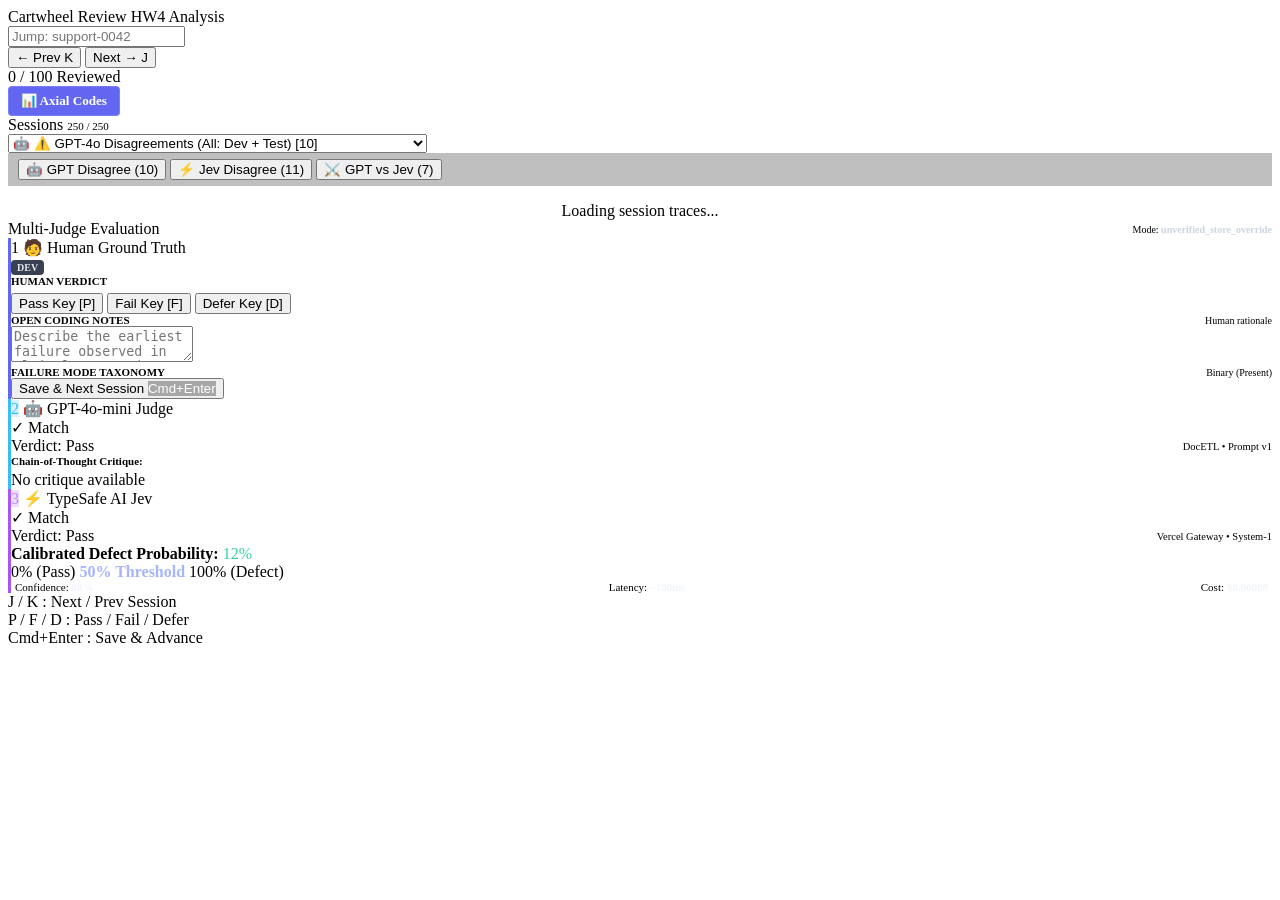
==== commit d3c1a35e: "Merge 862fbe6990ddba85198ef37f855747fa7ed52707 into adcf21c9031b933f1c9591eb5f20f0ec5ad8c22e" ====
--- a/analysis/review_app/static/index.html
+++ b/analysis/review_app/static/index.html
@@ -55,23 +55,52 @@
       </div>
       <div class="filter-toolbar">
         <select id="filter-select" class="filter-select">
-          <option value="batch1">🎯 Batch 1: 15 Cluster + 15 Uniform (30)</option>
-          <option value="batch2">🎯 Batch 2: Role Stratified (30)</option>
-          <option value="batch3">🎯 Batch 3: Targeted Depth Search (25)</option>
-          <option value="batch4" selected>🎯 Batch 4: Holdout Stability (15)</option>
-          <option value="all">🔍 All Scenarios (250)</option>
-          <option value="multi_turn">🔄 Multi-Turn Sessions (10)</option>
-          <option value="security">🚨 Security / Permission Refused (23)</option>
-          <option value="escalation">👤 Escalated to Human (65)</option>
-          <option value="role_shopper">🛒 Shopper Role (215)</option>
-          <option value="role_merchant">🏪 Merchant Role (30)</option>
-          <option value="role_support">🎧 Support Staff Role (15)</option>
-          <option value="refund">💰 Refunds</option>
-          <option value="policy">📜 Policy Retained / Lookups</option>
-          <option value="unreviewed">⏳ Unreviewed</option>
-          <option value="reviewed">✅ Reviewed</option>
+          <optgroup label="⚠️ Disagreements with Human">
+            <option value="gpt_disagreements">🤖 ⚠️ GPT-4o Disagreements (All: Dev + Test) [10]</option>
+            <option value="gpt_dev_disagreements">🤖 ⚠️ GPT-4o Disagreements (Dev Split) [3]</option>
+            <option value="gpt_test_disagreements">🤖 ⚠️ GPT-4o Disagreements (Test Split) [7]</option>
+            <option value="jev_disagreements">⚡ ⚠️ Jev Disagreements (All: Dev + Test) [11]</option>
+            <option value="jev_dev_disagreements">⚡ ⚠️ Jev Disagreements (Dev Split) [3]</option>
+            <option value="jev_test_disagreements">⚡ ⚠️ Jev Disagreements (Test Split) [8]</option>
+            <option value="inter_judge_disagreements">⚔️ ⚠️ GPT-4o vs Jev Disagreements [7]</option>
+          </optgroup>
+          <optgroup label="📊 Splits">
+            <option value="dev_split">🤖 Dev Split (50) [Evaluated]</option>
+            <option value="test_split">🔒 Test Split (51) [Held-out Freeze]</option>
+            <option value="train_split">📚 Train Split (25) [Few-Shot Prompt Examples]</option>
+          </optgroup>
+          <optgroup label="🎯 Active Learning & Batches">
+            <option value="candidates_unverified_store_override">🎯 Active Learning: unverified_store_override (Candidates)</option>
+            <option value="candidates_unresolved_product_identifiers">🎯 Active Learning: unresolved_product_identifiers (Candidates)</option>
+            <option value="candidates_unsolicited_action_execution">🎯 Active Learning: unsolicited_action_execution (Candidates)</option>
+            <option value="batch1">🎯 Batch 1: 15 Cluster + 15 Uniform (30)</option>
+            <option value="batch2">🎯 Batch 2: Role Stratified (30)</option>
+            <option value="batch3">🎯 Batch 3: Targeted Depth Search (25)</option>
+            <option value="batch4">🎯 Batch 4: Holdout Stability (15)</option>
+          </optgroup>
+          <optgroup label="🔍 General Filters">
+            <option value="all">🔍 All Scenarios (250)</option>
+            <option value="multi_turn">🔄 Multi-Turn Sessions (10)</option>
+            <option value="security">🚨 Security / Permission Refused (23)</option>
+            <option value="escalation">👤 Escalated to Human (65)</option>
+            <option value="role_shopper">🛒 Shopper Role (215)</option>
+            <option value="role_merchant">🏪 Merchant Role (30)</option>
+            <option value="role_support">🎧 Support Staff Role (15)</option>
+            <option value="refund">💰 Refunds</option>
+            <option value="policy">📜 Policy Retained / Lookups</option>
+            <option value="unreviewed">⏳ Unreviewed</option>
+            <option value="reviewed">✅ Reviewed</option>
+          </optgroup>
         </select>
       </div>
+
+      <!-- Quick Disagreement Filter Bar -->
+      <div style="display: flex; gap: 4px; padding: 6px 10px; background: rgba(0,0,0,0.25); border-bottom: 1px solid var(--border-hairline); overflow-x: auto;">
+        <button class="quick-pill-btn active-gpt" data-filter="gpt_disagreements" onclick="setQuickFilter('gpt_disagreements')" title="Filter traces where GPT-4o disagreed with human">🤖 GPT Disagree (10)</button>
+        <button class="quick-pill-btn active-jev" data-filter="jev_disagreements" onclick="setQuickFilter('jev_disagreements')" title="Filter traces where Jev disagreed with human">⚡ Jev Disagree (11)</button>
+        <button class="quick-pill-btn active-inter" data-filter="inter_judge_disagreements" onclick="setQuickFilter('inter_judge_disagreements')" title="Filter traces where GPT-4o and Jev disagreed with each other">⚔️ GPT vs Jev (7)</button>
+      </div>
+      <div id="active-learning-stats" style="display:none; font-size: 11px; padding: 6px 12px; background: rgba(59,130,246,0.12); border-bottom: 1px solid rgba(59,130,246,0.25); color: #93c5fd; font-weight: 500;"></div>
       <ul id="session-list-items" class="session-list">
         <!-- Populated dynamically by app.js -->
       </ul>
@@ -86,62 +115,130 @@
 
     <!-- Right Sticky Annotation & Taxonomy Console -->
     <aside class="annotation-panel">
-      <div class="panel-title">Review & Annotation</div>
-
-      <!-- Verdict Buttons -->
-      <div>
-        <div style="font-size: 11px; font-weight: 700; color: var(--text-muted); margin-bottom: 6px; text-transform: uppercase;">
-          Turn/Trace Verdict
-        </div>
-        <div class="verdict-button-group">
-          <button id="btn-verdict-pass" class="btn-verdict" onclick="setVerdict('pass')">
-            <span>Pass</span>
-            <span class="shortcut">Key [P]</span>
-          </button>
-          <button id="btn-verdict-fail" class="btn-verdict" onclick="setVerdict('fail')">
-            <span>Fail</span>
-            <span class="shortcut">Key [F]</span>
-          </button>
-          <button id="btn-verdict-defer" class="btn-verdict" onclick="setVerdict('defer')">
-            <span>Defer</span>
-            <span class="shortcut">Key [D]</span>
-          </button>
-        </div>
-      </div>
-
-      <!-- Open Coding Notes -->
-      <div class="notes-wrapper">
+      <div class="panel-title" style="display: flex; justify-content: space-between; align-items: center;">
+        <span>Multi-Judge Evaluation</span>
+        <span style="font-size: 10px; color: var(--text-muted); font-weight: 500;">Mode: <strong id="judge-mode-target" style="color: #cbd5e1;">unverified_store_override</strong></span>
+      </div>
+
+      <!-- 1. Human Ground Truth Card -->
+      <div class="judge-card" style="border-left: 3px solid #6366f1;">
+        <div class="judge-card-header">
+          <div class="judge-card-title">
+            <span class="judge-num-badge">1</span>
+            <span>🧑 Human Ground Truth</span>
+          </div>
+          <span id="judge-split-badge" style="font-size: 10px; padding: 2px 6px; border-radius: 4px; background: #374151; color: #e5e7eb; font-weight: 600;">DEV</span>
+        </div>
+
+        <div>
+          <div style="font-size: 11px; font-weight: 700; color: var(--text-muted); margin-bottom: 6px; text-transform: uppercase;">
+            Human Verdict
+          </div>
+          <div class="verdict-button-group">
+            <button id="btn-verdict-pass" class="btn-verdict" onclick="setVerdict('pass')">
+              <span>Pass</span>
+              <span class="shortcut">Key [P]</span>
+            </button>
+            <button id="btn-verdict-fail" class="btn-verdict" onclick="setVerdict('fail')">
+              <span>Fail</span>
+              <span class="shortcut">Key [F]</span>
+            </button>
+            <button id="btn-verdict-defer" class="btn-verdict" onclick="setVerdict('defer')">
+              <span>Defer</span>
+              <span class="shortcut">Key [D]</span>
+            </button>
+          </div>
+        </div>
+
+        <div class="notes-wrapper">
+          <div style="display: flex; justify-content: space-between; align-items: center;">
+            <span style="font-size: 11px; font-weight: 700; color: var(--text-muted); text-transform: uppercase;">
+              Open Coding Notes
+            </span>
+            <span style="font-size: 10px; color: var(--text-muted);">Human rationale</span>
+          </div>
+          <textarea 
+            id="notes-input" 
+            class="notes-textarea" 
+            placeholder="Describe the earliest failure observed in plain language (e.g. 'promised refund before tool output verified eligibility')..."
+          ></textarea>
+        </div>
+
+        <!-- Taxonomy Binary Modes -->
+        <div class="taxonomy-section">
+          <div style="display: flex; justify-content: space-between; align-items: center;">
+            <span style="font-size: 11px; font-weight: 700; color: var(--text-muted); text-transform: uppercase;">
+              Failure Mode Taxonomy
+            </span>
+            <span style="font-size: 10px; color: var(--accent-rose);">Binary (Present)</span>
+          </div>
+          <div id="taxonomy-checkboxes">
+            <!-- Populated dynamically by app.js -->
+          </div>
+        </div>
+
+        <button id="btn-save-advance" class="btn-save-advance">
+          <span>Save & Next Session</span>
+          <span class="kbd-badge" style="background: rgba(0,0,0,0.3); color: white;">Cmd+Enter</span>
+        </button>
+      </div>
+
+      <!-- 2. GPT-4o-mini Judge Card -->
+      <div id="gpt-judge-card" class="judge-card" style="border-left: 3px solid #38bdf8;">
+        <div class="judge-card-header">
+          <div class="judge-card-title">
+            <span class="judge-num-badge" style="background: rgba(56, 189, 248, 0.2); color: #38bdf8; border-color: rgba(56, 189, 248, 0.4);">2</span>
+            <span>🤖 GPT-4o-mini Judge</span>
+          </div>
+          <span id="gpt-match-tag" class="judge-verdict-tag verdict-match">✓ Match</span>
+        </div>
         <div style="display: flex; justify-content: space-between; align-items: center;">
-          <span style="font-size: 11px; font-weight: 700; color: var(--text-muted); text-transform: uppercase;">
-            Open Coding Notes
-          </span>
-          <span style="font-size: 10px; color: var(--text-muted);">First failure rule</span>
-        </div>
-        <textarea 
-          id="notes-input" 
-          class="notes-textarea" 
-          placeholder="Describe the earliest failure observed in plain language (e.g. 'promised refund before tool output verified eligibility')..."
-        ></textarea>
-      </div>
-
-      <!-- Taxonomy Binary Modes -->
-      <div class="taxonomy-section">
+          <span id="gpt-verdict-pill" class="judge-verdict-tag verdict-pass">Verdict: Pass</span>
+          <span style="font-size: 10.5px; color: var(--text-dim); font-family: var(--font-mono);">DocETL • Prompt v1</span>
+        </div>
+        <div>
+          <div style="font-size: 11px; color: var(--text-muted); margin-bottom: 4px; font-weight: 600;">Chain-of-Thought Critique:</div>
+          <div id="gpt-critique-text" class="gpt-critique-box">No critique available</div>
+        </div>
+      </div>
+
+      <!-- 3. TypeSafe AI Jev Judge Card -->
+      <div id="jev-judge-card" class="judge-card" style="border-left: 3px solid #a855f7;">
+        <div class="judge-card-header">
+          <div class="judge-card-title">
+            <span class="judge-num-badge" style="background: rgba(168, 85, 247, 0.2); color: #c084fc; border-color: rgba(168, 85, 247, 0.4);">3</span>
+            <span>⚡ TypeSafe AI Jev</span>
+          </div>
+          <span id="jev-match-tag" class="judge-verdict-tag verdict-match">✓ Match</span>
+        </div>
         <div style="display: flex; justify-content: space-between; align-items: center;">
-          <span style="font-size: 11px; font-weight: 700; color: var(--text-muted); text-transform: uppercase;">
-            Failure Mode Taxonomy
-          </span>
-          <span style="font-size: 10px; color: var(--accent-rose);">Binary (Present)</span>
-        </div>
-        <div id="taxonomy-checkboxes">
-          <!-- Populated dynamically by app.js -->
-        </div>
-      </div>
-
-      <!-- Save & Advance Action Button -->
-      <button id="btn-save-advance" class="btn-save-advance">
-        <span>Save & Next Session</span>
-        <span class="kbd-badge" style="background: rgba(0,0,0,0.3); color: white;">Cmd+Enter</span>
-      </button>
+          <span id="jev-verdict-pill" class="judge-verdict-tag verdict-pass">Verdict: Pass</span>
+          <span style="font-size: 10.5px; color: var(--text-dim); font-family: var(--font-mono);">Vercel Gateway • System-1</span>
+        </div>
+
+        <!-- Calibrated Probability Meter -->
+        <div class="jev-meter-container">
+          <div class="jev-meter-header">
+            <span style="color: var(--text-secondary); font-weight: 600;">Calibrated Defect Probability:</span>
+            <span id="jev-prob-val" class="jev-prob-val" style="color: #34d399;">12%</span>
+          </div>
+          <div class="prob-bar-track">
+            <div id="jev-prob-fill" class="prob-bar-fill" style="width: 12%; background: #10b981;"></div>
+            <div class="prob-threshold-pin" title="50% Classification Threshold"></div>
+          </div>
+          <div class="prob-scale-labels">
+            <span>0% (Pass)</span>
+            <span style="color: #a5b4fc; font-weight: 600;">50% Threshold</span>
+            <span>100% (Defect)</span>
+          </div>
+        </div>
+
+        <div style="display: flex; justify-content: space-between; font-size: 11px; color: var(--text-muted); padding: 0 4px;">
+          <span>Confidence: <strong id="jev-confidence-val" style="color: #f1f5f9;">88%</strong></span>
+          <span>Latency: <strong id="jev-latency-val" style="color: #f1f5f9;">~180ms</strong></span>
+          <span>Cost: <strong style="color: #f1f5f9;">$0.00008</strong></span>
+        </div>
+      </div>
 
       <!-- Keyboard Shortcuts Cheat Sheet -->
       <div class="keyboard-shortcuts-footer">
